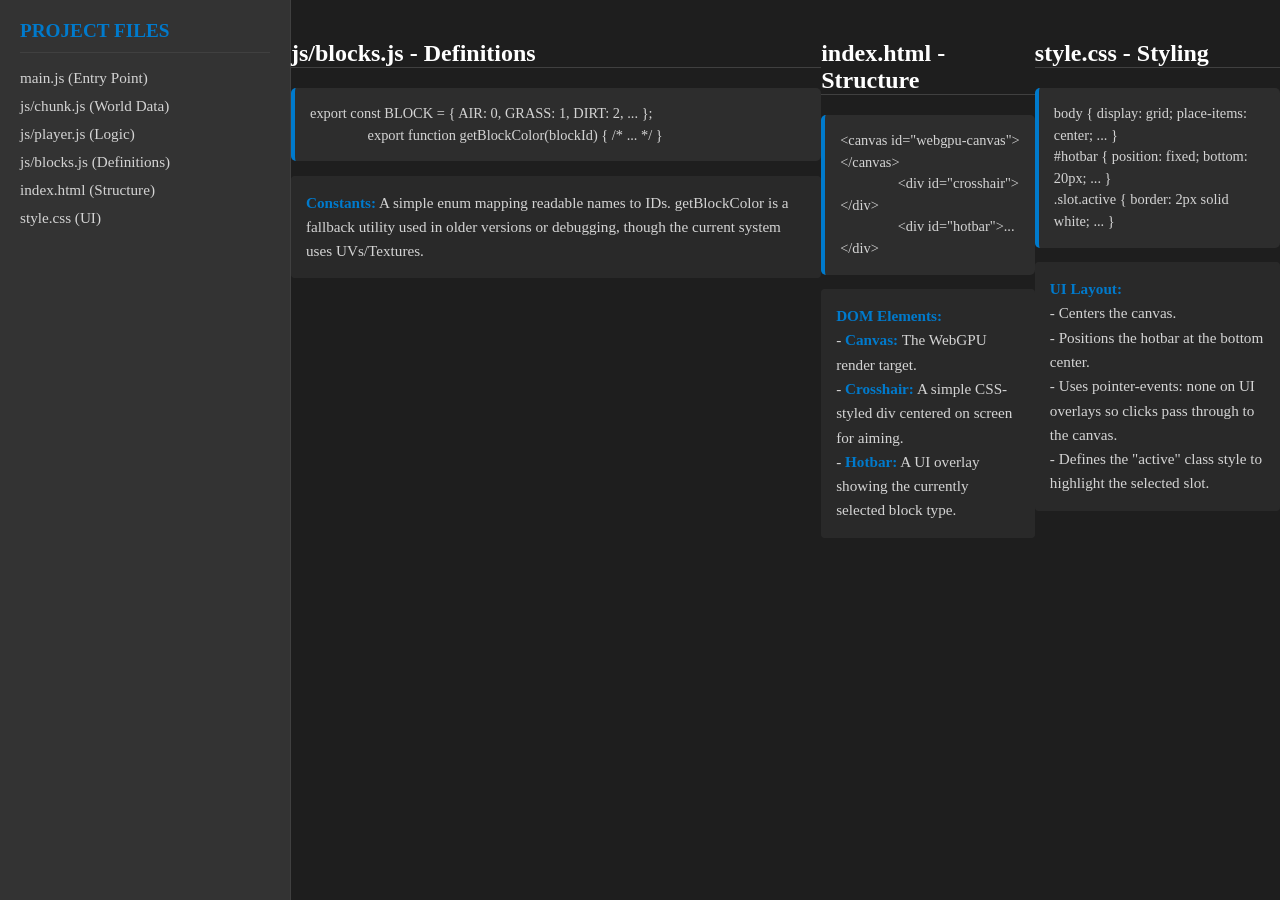
==== documentation.html @ 2c929240 "Code Documentation" ====
<!DOCTYPE html>
<html lang="en">
<head>
    <meta charset="UTF-8">
    <meta name="viewport" content="width=device-width, initial-scale=1.0">
    <title>WebGPU Minecraft - Code Documentation</title>

    <style>
        :root {
            --bg-color: #1e1e1e;
            --text-color: #d4d4d4;
            --header-bg: #252526;
            --sidebar-bg: #333333;
            --accent-color: #007acc;
            --code-bg: #2d2d2d;
            --border-color: #404040;
        }

        body {
            margin: 0;
            padding: 0;
            font-family: 'Times New Roman', Times, serif;
            background-color: var(--bg-color);
            color: var(--text-color);
            display: flex;
            height: 100vh;
            overflow: hidden;
        }

        /* Sidebar Navigation */
        nav {
            width: 250px;
            background-color: var(--sidebar-bg);
            border-right: 1px solid var(--border-color);
            padding: 20px;
            overflow-y: auto;
            flex-shrink: 0;
        }

        nav h2 {
            color: var(--accent-color);
            margin-top: 0;
            font-size: 1.2rem;
            text-transform: uppercase;
            border-bottom: 1px solid var(--border-color);
            padding-bottom: 10px;
        }

        nav ul {
            list-style: none;
            padding: 0;
        }

        nav li {
            margin: 10px 0;
        }

        nav a {
            color: var(--text-color);
            text-decoration: none;
            font-size: 0.95rem;
            transition: color 0.2s;
        }

        nav a:hover {
            color: var(--accent-color);
        }

        /* Main Content */
        main {
            flex-grow: 1;
            overflow-y: auto;
            padding: 40px;
            max-width: 900px;
            margin: 0 auto;
        }

        h1, h2, h3 {
            color: white;
        }

        h1 {
            border-bottom: 2px solid var(--accent-color);
            padding-bottom: 10px;
        }

        h2 {
            margin-top: 40px;
            border-bottom: 1px solid var(--border-color);
        }

        /* Code Blocks */
        pre {
            background-color: var(--code-bg);
            padding: 15px;
            border-radius: 5px;
            border-left: 4px solid var(--accent-color);
            overflow-x: auto;
            white-space: pre-wrap; /* Allows wrapping if needed, though pre is better for code */
            font-family: 'Times New Roman', Times, serif;
            font-size: 0.9rem;
            line-height: 1.5;
        }

        code {
            font-family: inherit;
        }

        .code-line {
            display: block;
        }

        /* Explanation Sections */
        .explanation {
            background-color: rgba(255, 255, 255, 0.05);
            padding: 15px;
            margin: 10px 0 20px 0;
            border-radius: 4px;
            font-size: 0.95rem;
            line-height: 1.6;
        }

        .explanation strong {
            color: var(--accent-color);
        }

        /* Specific highlighting for shaders */
        .shader-comment {
            color: #6a9955;
        }

    </style>
</head>
<body>
    <!-- Navigation Sidebar -->
    <nav>
        <h2>Project Files</h2>
        <ul>
            <li><a href="#main-js">main.js (Entry Point)</a></li>
            <li><a href="#chunk-js">js/chunk.js (World Data)</a></li>
            <li><a href="#player-js">js/player.js (Logic)</a></li>
            <li><a href="#blocks-js">js/blocks.js (Definitions)</a></li>
            <li><a href="#html-index">index.html (Structure)</a></li>
            <li><a href="#css-style">style.css (UI)</a></li>
        </ul>
    </nav>


    <!-- BLOCKS.JS -->
        <section id="blocks-js">
            <h2>js/blocks.js - Definitions</h2>
            <pre><code>export const BLOCK = { AIR: 0, GRASS: 1, DIRT: 2, ... };
                export function getBlockColor(blockId) { /* ... */ }</code></pre>
            <div class="explanation">
                <strong>Constants:</strong> A simple enum mapping readable names to IDs. <code>getBlockColor</code> is a fallback utility used in older versions or debugging, though the current system uses UVs/Textures.
            </div>
        </section>

        <!-- INDEX.HTML -->
        <section id="html-index">
            <h2>index.html - Structure</h2>
            <pre><code>&lt;canvas id="webgpu-canvas"&gt;&lt;/canvas&gt;
                &lt;div id="crosshair"&gt;&lt;/div&gt;
                &lt;div id="hotbar"&gt;...&lt;/div&gt;</code></pre>
            <div class="explanation">
                <strong>DOM Elements:</strong> <br>
                - <strong>Canvas:</strong> The WebGPU render target. <br>
                - <strong>Crosshair:</strong> A simple CSS-styled div centered on screen for aiming. <br>
                - <strong>Hotbar:</strong> A UI overlay showing the currently selected block type.
            </div>
        </section>

        <!-- STYLE.CSS -->
        <section id="css-style">
            <h2>style.css - Styling</h2>
            <pre><code>body { display: grid; place-items: center; ... }
#hotbar { position: fixed; bottom: 20px; ... }
.slot.active { border: 2px solid white; ... }</code></pre>
            <div class="explanation">
                <strong>UI Layout:</strong> <br>
                - Centers the canvas. <br>
                - Positions the hotbar at the bottom center. <br>
                - Uses <code>pointer-events: none</code> on UI overlays so clicks pass through to the canvas. <br>
                - Defines the "active" class style to highlight the selected slot.
            </div>
        </section>
    
</body>
</html>
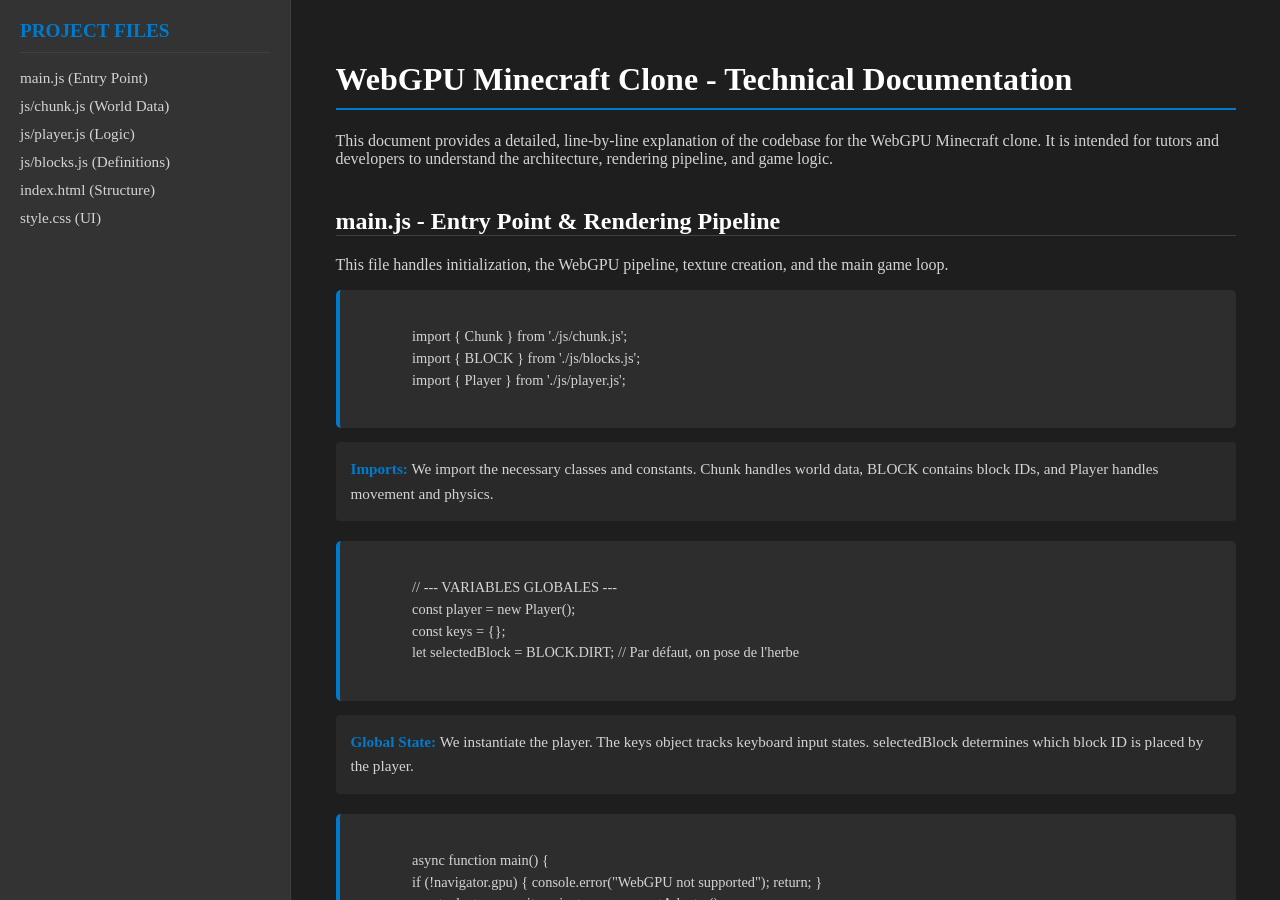
==== commit 87e1e4db: "The code documentation" ====
--- a/documentation.html
+++ b/documentation.html
@@ -145,12 +145,532 @@
         </ul>
     </nav>
 
-
-    <!-- BLOCKS.JS -->
+    <!-- Main Documentation Content -->
+    <main>
+        <h1>WebGPU Minecraft Clone - Technical Documentation</h1>
+        <p>This document provides a detailed, line-by-line explanation of the codebase for the WebGPU Minecraft clone. It is intended for tutors and developers to understand the architecture, rendering pipeline, and game logic.</p>
+
+        <!-- MAIN.JS -->
+        <section id="main-js">
+            <h2>main.js - Entry Point & Rendering Pipeline</h2>
+            <p>This file handles initialization, the WebGPU pipeline, texture creation, and the main game loop.</p>
+
+            <pre><code>
+                import { Chunk } from './js/chunk.js';
+                import { BLOCK } from './js/blocks.js';
+                import { Player } from './js/player.js'; 
+            </code></pre>
+
+            <div class="explanation">
+                <strong>Imports:</strong> We import the necessary classes and constants. <code>Chunk</code> handles world data, <code>BLOCK</code> contains block IDs, and <code>Player</code> handles movement and physics.
+            </div>
+
+            <pre><code>
+                // --- VARIABLES GLOBALES ---
+                const player = new Player();
+                const keys = {};
+                let selectedBlock = BLOCK.DIRT; // Par défaut, on pose de l'herbe
+            </code></pre>
+
+            <div class="explanation">
+                <strong>Global State:</strong> We instantiate the player. The <code>keys</code> object tracks keyboard input states. <code>selectedBlock</code> determines which block ID is placed by the player.
+            </div>
+
+            <pre><code>
+                async function main() {
+                if (!navigator.gpu) { console.error("WebGPU not supported"); return; }
+                const adapter = await navigator.gpu.requestAdapter();
+                if (!adapter) { return; }
+                const device = await adapter.requestDevice();
+            </code></pre>
+
+            <div class="explanation">
+                <strong>WebGPU Initialization:</strong> This is the standard boilerplate to initialize WebGPU. We check for support, request a physical adapter (GPU), and then request the logical <code>device</code> which is our interface to the GPU.
+            </div>
+
+            <pre><code>    
+                const canvas = document.getElementById('webgpu-canvas');
+                canvas.width = window.innerWidth;
+                canvas.height = window.innerHeight;
+                const context = canvas.getContext('webgpu');
+                const format = navigator.gpu.getPreferredCanvasFormat();
+                context.configure({ device, format });
+            </code></pre>
+
+            <div class="explanation">
+                <strong>Canvas Setup:</strong> We link the HTML canvas to WebGPU. We resize it to the window size. <code>getPreferredCanvasFormat</code> ensures we use the optimal texture format (usually 'bgra8unorm') for the browser's OS.
+            </div>
+
+            <h3>Procedural Texture Generation</h3>
+            <pre><code>    
+                const textureSize = 64; 
+                const cellSize = 32;    
+                const textureCanvas = document.createElement('canvas');
+                textureCanvas.width = textureSize;
+                textureCanvas.height = textureSize;
+                const ctx = textureCanvas.getContext('2d');
+            </code></pre>
+
+            <div class="explanation">
+                <strong>Texture Atlas Creation:</strong> Instead of loading an external image, we draw textures procedurally using a 2D Canvas. We define a grid (2x2 blocks here effectively, though code draws into 64x64).
+            </div>
+
+            <pre><code>    
+                ctx.fillStyle = '#3a9d23'; ctx.fillRect(0, 0, cellSize, cellSize); // Grass
+                ctx.fillStyle = '#8b5a2b'; ctx.fillRect(cellSize, 0, cellSize, cellSize); // Dirt
+                // ... (drawing operations)
+            </code></pre>
+
+            <div class="explanation">
+                <strong>Drawing Colors:</strong> We manually fill rectangles to create distinct textures for Grass, Dirt, Stone, and Wood.
+            </div>
+
+            <pre><code>    
+                    const texture = device.createTexture({
+                    size: [textureSize, textureSize],
+                    format: 'rgba8unorm',
+                    usage: GPUTextureUsage.TEXTURE_BINDING | GPUTextureUsage.COPY_DST | GPUTextureUsage.RENDER_ATTACHMENT,
+                });
+                const imageBitmap = await createImageBitmap(textureCanvas);
+                device.queue.copyExternalImageToTexture(
+                    { source: imageBitmap },
+                    { texture: texture },
+                    [textureSize, textureSize]
+                );
+            </code></pre>
+
+            <div class="explanation">
+                <strong>GPU Texture Upload:</strong> We create a GPU texture resource. <code>copyExternalImageToTexture</code> efficiently uploads the 2D canvas pixels into the GPU memory for use in shaders.
+            </div>
+
+            <pre><code>    
+                    const sampler = device.createSampler({
+                    magFilter: 'nearest', 
+                    minFilter: 'nearest',
+                });
+            </code></pre>
+            <div class="explanation">
+                <strong>Sampler Configuration:</strong> Defines how the GPU reads textures. <code>nearest</code> filtering creates a pixelated (crisp) look, essential for the Minecraft aesthetic. <code>linear</code> would make it blurry.
+            </div>
+
+            <h3>World & Geometry</h3>
+            <pre><code>    
+                const world = new Chunk();
+                world.generateFloor(70, 70); 
+                let vertices = world.buildMesh();
+            </code></pre>
+
+            <div class="explanation">
+                <strong>World Generation:</strong> We instantiate the world, call the generation logic, and then convert the voxel data into a <code>Float32Array</code> of vertices (mesh) that the GPU can draw.
+            </div>
+
+            <h3>Buffers & Layout</h3>
+            <pre><code>    
+                let vertexBuffer = device.createBuffer({
+                size: vertices.byteLength,
+                usage: GPUBufferUsage.VERTEX | GPUBufferUsage.COPY_DST,
+                });
+                device.queue.writeBuffer(vertexBuffer, 0, vertices);
+            </code></pre>
+
+            <div class="explanation">
+                <strong>Vertex Buffer:</strong> We allocate memory on the GPU specifically for vertex data and upload our mesh data into it.
+            </div>
+
+            <pre><code>    
+                const vertexBufferLayout = {
+                    arrayStride: 32, 
+                    attributes: [
+                        { shaderLocation: 0, offset: 0, format: "float32x3" }, // Position
+                        { shaderLocation: 1, offset: 12, format: "float32x2" }, // UV
+                        { shaderLocation: 2, offset: 20, format: "float32x3" } // Normale
+                    ]
+                };
+            </code></pre>
+
+            <div class="explanation">
+                <strong>Memory Layout:</strong> This tells the GPU how to read the data. <br>
+                - <strong>Stride 32:</strong> Each vertex takes up 32 bytes (3*4 + 2*4 + 3*4). <br>
+                - <strong>Attributes:</strong> Position starts at byte 0, UV at byte 12, Normal at byte 20.
+            </div>
+
+            <h3>Shader Code (WGSL)</h3>
+            <pre><code>    
+                const shaderCode = `
+                struct Uniforms { mvpMatrix: mat4x4<f32> };
+                @binding(0) @group(0) var<uniform> uniforms: Uniforms;
+
+                @binding(1) @group(0) var textureSampler: sampler;
+                @binding(2) @group(0) var textureData: texture_2d<f32>;
+
+                struct Light { pos: vec3<f32>, intensity: f32, };
+                struct LightsBuffer {
+                    count: u32,
+                    pad1: u32, pad2: u32, pad3: u32, 
+                    lights: array<Light, 16>,
+                };
+                @binding(3) @group(0) var<uniform> lightsData: LightsBuffer;
+            </code></pre>
+
+            <div class="explanation">
+                <strong>Shader Structures & Bindings:</strong> <br>
+                - <strong>Uniforms:</strong> Holds the transformation matrix. <br>
+                - <strong>Sampler/Texture:</strong> Bound for reading block textures. <br>
+                - <strong>Light System:</strong> We define a struct for point lights. <code>LightsBuffer</code> uses a fixed-size array (max 16 lights) and includes <strong>padding</strong> (pad1, pad2, pad3) to adhere to WebGPU's strict memory alignment rules for uniform buffers (16-byte alignment for structs).
+            </div>
+
+            <pre><code>        
+                struct VertexInput {
+                    @location(0) position: vec3<f32>,
+                    @location(1) uv: vec2<f32>,
+                    @location(2) normal: vec3<f32>, 
+                };
+                struct VertexOutput {
+                    @builtin(position) position: vec4<f32>,
+                    @location(0) uv: vec2<f32>,
+                    @location(1) normal: vec3<f32>,
+                    @location(2) worldPos: vec3<f32>, 
+                };
+            </code></pre>
+
+            <div class="explanation">
+                <strong>Vertex Stage Data:</strong> Input matches the <code>vertexBufferLayout</code>. Output passes data to the fragment shader. <code>@builtin(position)</code> is the final clip-space position. <code>worldPos</code> is passed to calculate lighting distances.
+            </div>
+
+            <pre><code>        
+                @vertex
+                fn vertexMain(input: VertexInput) -> VertexOutput {
+                    var output: VertexOutput;
+                    output.position = uniforms.mvpMatrix * vec4<f32>(input.position, 1.0);
+                    output.uv = input.uv;
+                    output.normal = input.normal;
+                    output.worldPos = input.position; 
+                    return output;
+                }
+            </code></pre>
+
+            <div class="explanation">
+                <strong>Vertex Shader Logic:</strong> The core transformation. It multiplies the local vertex position by the Model-View-Projection matrix to place it correctly on the screen. It passes other attributes through unchanged.
+            </div>
+
+            <pre><code>        
+                @fragment
+                fn fragmentMain(@location(0) uv: vec2<f32>, @location(1) normal: vec3<f32>, @location(2) worldPos: vec3<f32>,) -> @location(0) vec4<f32> {
+
+                let texColor = textureSample(textureData, textureSampler, uv);
+
+                var totalLight = vec3<f32>(0.15, 0.15, 0.15); 
+
+                let sunDir = normalize(vec3<f32>(0.6, 1.0, 0.4));
+                let sunDiffuse = max(dot(normal, sunDir), 0.0);
+                totalLight += vec3<f32>(0.4, 0.4, 0.35) * sunDiffuse;
+            </code></pre>
+
+            <div class="explanation">
+                <strong>Fragment Shader - Base Lighting:</strong> <br>
+                1. <strong>Sampling:</strong> Read the pixel color from the texture atlas. <br>
+                2. <strong>Ambient:</strong> A base light level (0.15) so shadows aren't pitch black. <br>
+                3. <strong>Sun:</strong> A simple directional light. <code>dot(normal, sunDir)</code> calculates how much the face points towards the sun.
+            </div>
+
+            <pre><code>        
+                for (var i: u32 = 0u; i < lightsData.count; i++) {
+                    let light = lightsData.lights[i];
+                    let toLight = light.pos - worldPos;
+                    let dist = length(toLight);
+                    let dir = normalize(toLight);
+
+                    let attenuation = light.intensity / (1.0 + dist * dist);
+                    let diffuse = max(dot(normal, dir), 0.0);
+                    totalLight += vec3<f32>(1.0, 0.55, 0.1) * diffuse * attenuation;
+                }
+            </code></pre>
+
+            <div class="explanation">
+                <strong>Point Lights Loop:</strong> Iterates through dynamic lights (lamps). <br>
+                - <strong>Attenuation:</strong> Light fades with distance squared (<code>1.0 + dist*dist</code>). <br>
+                - <strong>Diffuse:</strong> Standard Lambertian reflection. <br>
+                - <strong>Color:</strong> We hardcode an orange tint for lamps.
+            </div>
+
+            <pre><code>        
+                let finalLight = clamp(totalLight, vec3<f32>(0.0), vec3<f32>(1.0));
+                return vec4<f32>(texColor.rgb * finalLight, texColor.a);
+                }`;
+            </code></pre>
+
+            <div class="explanation">
+                <strong>Final Output:</strong> We clamp lighting to prevent over-exposure and multiply the texture color by the calculated light value. This returns the final pixel color.
+            </div>
+
+            <h3>Pipeline & Resources</h3>
+            <pre><code>    
+                const pipeline = device.createRenderPipeline({
+                layout: 'auto',
+                vertex: { module: shaderModule, entryPoint: 'vertexMain', buffers: [vertexBufferLayout] },
+                fragment: { module: shaderModule, entryPoint: 'fragmentMain', targets: [{ format }] },
+                primitive: { topology: 'triangle-list', cullMode: 'none' },
+                depthStencil: { depthWriteEnabled: true, depthCompare: 'less', format: 'depth24plus' },
+                });
+            </code></pre>
+
+            <div class="explanation">
+                <strong>Pipeline Creation:</strong> This connects all the pieces. <br>
+                - <strong>Primitive:</strong> We draw triangles. <code>cullMode: 'none'</code> means we draw both sides of triangles (useful for debugging, though usually 'back' is better). <br>
+                - <strong>DepthStencil:</strong> Essential for 3D so objects further away don't draw over closer objects.
+            </div>
+
+            <pre><code>    
+                const uniformBuffer = device.createBuffer({ size: 64, usage: GPUBufferUsage.UNIFORM | GPUBufferUsage.COPY_DST });
+                const lightsBuffer = device.createBuffer({ size: 272, usage: GPUBufferUsage.UNIFORM | GPUBufferUsage.COPY_DST });
+            </code></pre>
+
+            <div class="explanation">
+                <strong>Uniform Buffers:</strong> <br>
+                - <strong>Uniform (64 bytes):</strong> Fits one 4x4 matrix (64 bytes). <br>
+                - <strong>Lights (272 bytes):</strong> Calculated size for the light array (Header + 16 lights * struct size).
+            </div>
+
+            <h3>Input Handling</h3>
+            <pre><code>    
+                window.addEventListener("keydown", (event) => {
+                keys[event.key.toLowerCase()] = true;
+                // ... (logic for movement and block selection)
+                });
+            </code></pre>
+
+            <div class="explanation">
+                <strong>Keyboard Input:</strong> We update the <code>keys</code> object state. We also handle hotbar switching (keys 1-5) which updates the UI via <code>updateHotbar</code>.
+            </div>
+
+            <pre><code>    
+                canvas.addEventListener("mousedown", (event) => {
+                const target = player.raycast(world);
+                    if (target) {
+                        // ... (logic to break/place blocks)
+                        if (modified) {
+                            const newVertices = world.buildMesh();
+                            // ... (buffer update logic)
+                            updateLights(); 
+                        }
+                    }
+                });
+            </code></pre>
+
+            <div class="explanation">
+                <strong>Mouse Interaction:</strong> <br>
+                1. <strong>Raycast:</strong> Finds the block the player is looking at. <br>
+                2. <strong>Modify:</strong> Updates the world data map. <br>
+                3. <strong>Rebuild:</strong> Regenerates the mesh vertices and uploads them to the GPU. <br>
+                4. <strong>Update Lights:</strong> Re-scans the world for lamp blocks and updates the lighting buffer.
+            </div>
+
+            <h3>Render Loop</h3>
+            <pre><code>    
+                function frame(time) {
+                // ... (Delta time calculation)
+                player.update(dt, keys, world);
+                
+                // ... (Matrix calculations using glMatrix)
+                device.queue.writeBuffer(uniformBuffer, 0, mvpMatrix);
+            </code></pre>
+
+            <div class="explanation">
+                <strong>Frame Setup:</strong> We calculate physics (player.update). We compute the View and Projection matrices on the CPU every frame and upload them to the <code>uniformBuffer</code>.
+            </div>
+
+            <pre><code>        
+                const commandEncoder = device.createCommandEncoder();
+                const renderPass = commandEncoder.beginRenderPass({
+                    colorAttachments: [{
+                        view: textureView,
+                        clearValue: { r: 0.5, g: 0.7, b: 1.0, a: 1.0 }, // Sky color
+                        loadOp: 'clear',
+                        storeOp: 'store',
+                    }],
+                    depthStencilAttachment: { /* ... */ }
+                });
+            </code></pre>
+
+            <div class="explanation">
+                <strong>Render Pass:</strong> This begins the drawing process. We clear the screen with a sky blue color. We also clear the depth buffer.
+            </div>
+
+            <pre><code>  renderPass.setPipeline(pipeline); 
+                renderPass.setBindGroup(0, bindGroup);
+                renderPass.setVertexBuffer(0, vertexBuffer);
+                renderPass.draw(vertices.length / 8); 
+                renderPass.end();
+            </code></pre>
+
+            <div class="explanation">
+                <strong>Draw Call:</strong> We bind the pipeline, the resources (textures/buffers), and the geometry. <code>draw</code> is called with the vertex count. <code>vertices.length / 8</code> calculates the number of vertices because each vertex has 8 floats (position, uv, normal).
+            </div>
+
+            <pre><code>        device.queue.submit([commandEncoder.finish()]); requestAnimationFrame(frame); }requestAnimationFrame(frame);</code></pre>
+            <div class="explanation">
+                <strong>Submit & Loop:</strong> We send the commands to the GPU and schedule the next frame.
+            </div>
+
+            <h3>Helper Functions</h3>
+            <pre><code>    function updateLights() { 
+                const lights = world.getLightSources(); 
+                const data = new ArrayBuffer(272);
+                const view = new DataView(data);
+                // ... (Data packing logic)
+                device.queue.writeBuffer(lightsBuffer, 0, data);}
+            </code></pre>
+            <div class="explanation">
+                <strong>Light Updater:</strong> This function manually packs binary data into an ArrayBuffer to match the WGSL struct layout expected by the shader. It uses <code>DataView</code> to set float32 and uint32 values at specific byte offsets.
+            </div>
+        </section>
+
+        <!-- CHUNK.JS -->
+        <section id="chunk-js">
+            <h2>js/chunk.js - World Data & Meshing</h2>
+            
+            <pre><code>const baseCubeVertices = new Float32Array([
+                // Face avant (Z+1) — normale (0, 0, 1)
+                0,0,1, 0,1, 0,0,1,  1,0,1, 1,1, 0,0,1, ...
+                ]);
+            </code></pre>
+
+            <div class="explanation">
+                <strong>Geometry Template:</strong> This constant defines the mesh for a single unit cube (0 to 1). It contains hardcoded positions, UVs, and normals for all 6 faces (36 vertices total). We add this to the block's world position later.
+            </div>
+
+            <pre><code>function getBlockUV(blockId) {
+                // ... logic mapping BlockID to UV offsets
+                }
+            </code></pre>
+
+            <div class="explanation">
+                <strong>UV Mapping:</strong> Determines which part of the texture atlas to use. 0.5 represents half the texture size (since the atlas is 2x2).
+            </div>
+
+            <pre><code>
+                export class Chunk {
+                constructor() { this.blocks = new Map(); }
+                setBlock(x, y, z, blockId) { /* ... */ }
+                getBlock(x, y, z) { return this.blocks.get(`${x},${y},${z}`) || BLOCK.AIR; }
+            </code></pre>
+
+            <div class="explanation">
+                <strong>Voxel Storage:</strong> Uses a JavaScript <code>Map</code> to store blocks. This is memory efficient for sparse worlds (mostly air) compared to a 3D array. Keys are strings "x,y,z".
+            </div>
+
+            <pre><code>    
+                generateHouse(startX, startY, startZ) {
+                // Loops to create walls, floor, roof
+                }
+            </code></pre>
+
+            <div class="explanation">
+                <strong>Procedural Generation:</strong> Demonstrates creating a structure by looping through coordinates and setting blocks based on conditions (walls, floor, holes for doors).
+            </div>
+
+            <pre><code>    
+                buildMesh() {
+                // ...
+                for (const [key, blockId] of this.blocks) {
+                    // 1. Parse coordinates
+                    // 2. Get UVs
+                    // 3. Copy baseCubeVertices, adding offsets
+                }
+                return mesh;
+                }
+            </code></pre>
+
+            <div class="explanation">
+                <strong>Mesh Builder:</strong> The core rendering logic. It iterates through every non-air block. It clones the <code>baseCubeVertices</code>, adds the block's world coordinates (x,y,z) to the vertex positions, and writes the result into a giant Float32Array. <br>
+                <em>Note:</em> This is "naive" meshing; it renders hidden faces between adjacent solid blocks, which is less performant than greedy meshing but simpler to implement.
+            </div>
+            
+            <pre><code>    
+                getLightSources() {
+                // Iterates map, finds BLOCK.LAMP, returns positions
+                }
+            </code></pre>
+
+            <div class="explanation">
+                <strong>Light Extraction:</strong> Scans the world data to feed the shader's lighting system.
+            </div>
+        </section>
+
+        <!-- PLAYER.JS -->
+        <section id="player-js">
+            <h2>js/player.js - Physics & Input</h2>
+
+            <pre><code>
+                export class Player {
+                constructor() {
+                    this.x = 0; this.y = 5; this.z = 5;
+                    this.speed = 5;
+                    this.velocityY = 0; 
+                    this.GRAVITY = 25;
+                    // ...
+                }
+            </code></pre>
+
+            <div class="explanation">
+                <strong>State Definition:</strong> Defines position, velocity vectors, and physics constants (Gravity, Jump force, Player height).
+            </div>
+
+            <pre><code>    
+                update(dt, keys, world) {
+                    // Trigonometry for movement direction relative to camera yaw
+                    const forwardX = -sinYaw ;
+                    const forwardZ = -cosYaw;
+                    // ... (Input checking and vector math)
+                }
+            </code></pre>
+
+            <div class="explanation">
+                <strong>Movement Vector:</strong> Calculates the movement vector based on input keys (ZQSD) and the player's rotation (yaw). It projects the horizontal movement onto the XZ plane.
+            </div>
+
+            <pre><code>    
+                moveWithCollision(dx, dy, dz, world) {  
+                    // Check X axis independently
+                    if (!this.isColliding(newX, ...)) this.x = newX;
+                    // Check Z axis independently
+                    // Check Y axis independently
+                }
+            </code></pre>
+
+            <div class="explanation">
+                <strong>Collision Resolution:</strong> Implements "sliding" collision. By moving along one axis at a time, the player will slide along a wall instead of getting stuck. If a collision occurs, the velocity for that axis is canceled but the others remain.
+            </div>
+
+            <pre><code>    
+                isColliding(x, y, z, world) {
+                // Checks blocks at feet and head level
+                }
+            </code></pre>
+
+            <div class="explanation">
+                <strong>AABB Collision:</strong> Treats the player as an Axis-Aligned Bounding Box (AABB). It checks if the integer grid coordinates occupied by the player's feet or head contain a solid block.
+            </div>
+
+            <pre><code>    
+                raycast(world) {
+                    // Marches a point forward step by step
+                    // Returns block coords and normal
+                }
+            </code></pre>
+
+            <div class="explanation">
+                <strong>Raycast:</strong> Used for mining/building. It steps along the player's look vector. By tracking the previous "empty" coordinate, we can calculate the "normal" (face) of the block hit, allowing us to place blocks <em>against</em> the correct face.
+            </div>
+        </section>
+
+        <!-- BLOCKS.JS -->
         <section id="blocks-js">
             <h2>js/blocks.js - Definitions</h2>
             <pre><code>export const BLOCK = { AIR: 0, GRASS: 1, DIRT: 2, ... };
-                export function getBlockColor(blockId) { /* ... */ }</code></pre>
+                export function getBlockColor(blockId) { /* ... */ }
+            </code></pre>
+
             <div class="explanation">
                 <strong>Constants:</strong> A simple enum mapping readable names to IDs. <code>getBlockColor</code> is a fallback utility used in older versions or debugging, though the current system uses UVs/Textures.
             </div>
@@ -159,9 +679,12 @@
         <!-- INDEX.HTML -->
         <section id="html-index">
             <h2>index.html - Structure</h2>
-            <pre><code>&lt;canvas id="webgpu-canvas"&gt;&lt;/canvas&gt;
+            <pre><code>
+                &lt;canvas id="webgpu-canvas"&gt;&lt;/canvas&gt;
                 &lt;div id="crosshair"&gt;&lt;/div&gt;
-                &lt;div id="hotbar"&gt;...&lt;/div&gt;</code></pre>
+                &lt;div id="hotbar"&gt;...&lt;/div&gt;
+            </code></pre>
+
             <div class="explanation">
                 <strong>DOM Elements:</strong> <br>
                 - <strong>Canvas:</strong> The WebGPU render target. <br>
@@ -173,9 +696,12 @@
         <!-- STYLE.CSS -->
         <section id="css-style">
             <h2>style.css - Styling</h2>
-            <pre><code>body { display: grid; place-items: center; ... }
-#hotbar { position: fixed; bottom: 20px; ... }
-.slot.active { border: 2px solid white; ... }</code></pre>
+            <pre><code>
+                body { display: grid; place-items: center; ... }
+                #hotbar { position: fixed; bottom: 20px; ... }
+                .slot.active { border: 2px solid white; ... }
+            </code></pre>
+
             <div class="explanation">
                 <strong>UI Layout:</strong> <br>
                 - Centers the canvas. <br>
@@ -184,6 +710,7 @@
                 - Defines the "active" class style to highlight the selected slot.
             </div>
         </section>
+    </main>
     
 </body>
 </html>
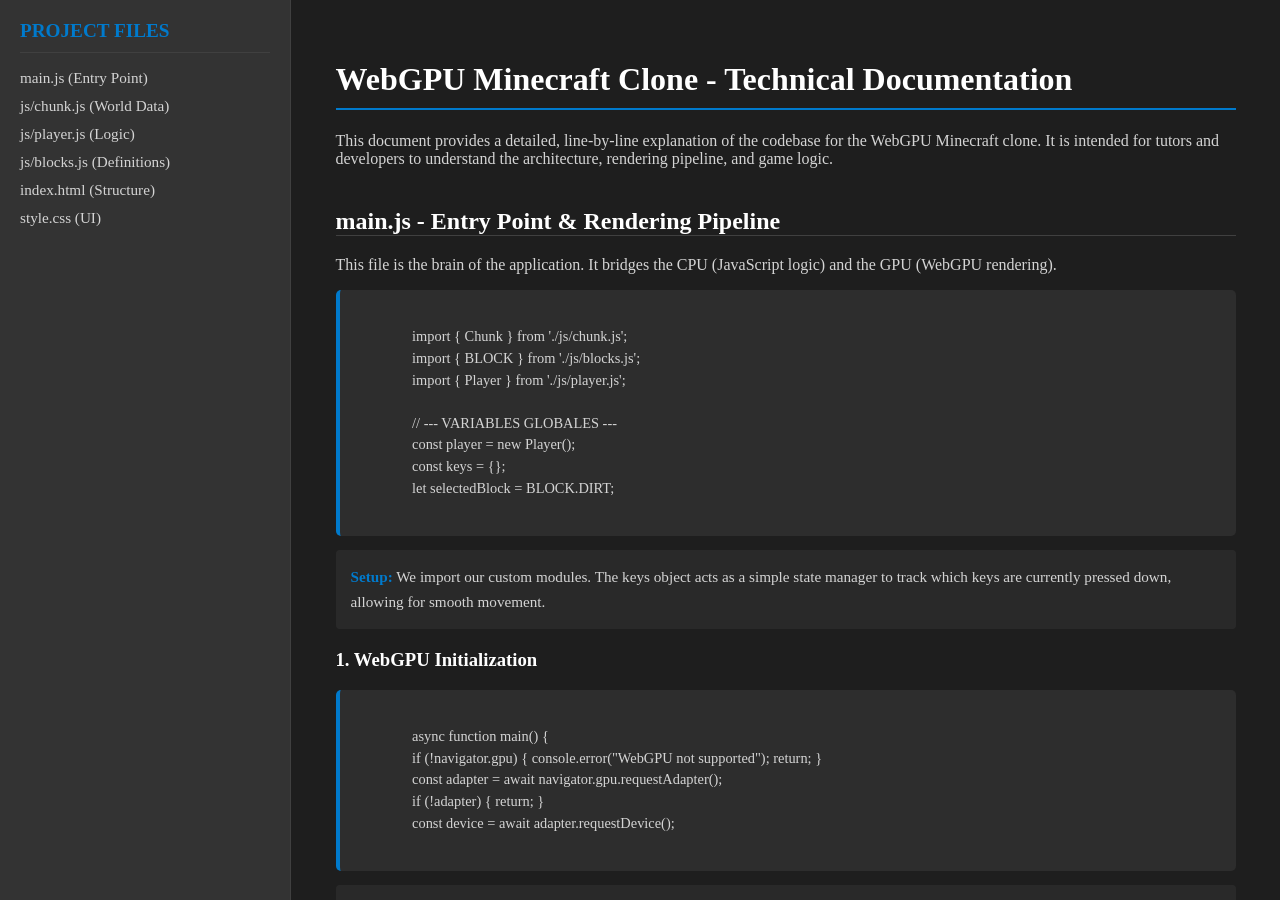
==== commit cc39d426: "Some modification" ====
--- a/documentation.html
+++ b/documentation.html
@@ -153,29 +153,24 @@
         <!-- MAIN.JS -->
         <section id="main-js">
             <h2>main.js - Entry Point & Rendering Pipeline</h2>
-            <p>This file handles initialization, the WebGPU pipeline, texture creation, and the main game loop.</p>
+            <p>This file is the brain of the application. It bridges the CPU (JavaScript logic) and the GPU (WebGPU rendering).</p>
 
             <pre><code>
                 import { Chunk } from './js/chunk.js';
                 import { BLOCK } from './js/blocks.js';
                 import { Player } from './js/player.js'; 
-            </code></pre>
-
-            <div class="explanation">
-                <strong>Imports:</strong> We import the necessary classes and constants. <code>Chunk</code> handles world data, <code>BLOCK</code> contains block IDs, and <code>Player</code> handles movement and physics.
-            </div>
-
-            <pre><code>
+
                 // --- VARIABLES GLOBALES ---
                 const player = new Player();
                 const keys = {};
-                let selectedBlock = BLOCK.DIRT; // Par défaut, on pose de l'herbe
-            </code></pre>
-
-            <div class="explanation">
-                <strong>Global State:</strong> We instantiate the player. The <code>keys</code> object tracks keyboard input states. <code>selectedBlock</code> determines which block ID is placed by the player.
-            </div>
-
+                let selectedBlock = BLOCK.DIRT;
+            </code></pre>
+
+            <div class="explanation">
+                <strong>Setup:</strong> We import our custom modules. The <code>keys</code> object acts as a simple state manager to track which keys are currently pressed down, allowing for smooth movement.
+            </div>
+
+            <h3>1. WebGPU Initialization</h3>
             <pre><code>
                 async function main() {
                 if (!navigator.gpu) { console.error("WebGPU not supported"); return; }
@@ -183,417 +178,310 @@
                 if (!adapter) { return; }
                 const device = await adapter.requestDevice();
             </code></pre>
-
-            <div class="explanation">
-                <strong>WebGPU Initialization:</strong> This is the standard boilerplate to initialize WebGPU. We check for support, request a physical adapter (GPU), and then request the logical <code>device</code> which is our interface to the GPU.
+            <div class="explanation">
+                <strong>The Handshake:</strong> WebGPU is asynchronous. We must check if the browser supports it (<code>navigator.gpu</code>). The <code>adapter</code> represents the physical graphics card, while the <code>device</code> is the logical connection we use to create buffers and commands.
             </div>
 
             <pre><code>    
                 const canvas = document.getElementById('webgpu-canvas');
-                canvas.width = window.innerWidth;
-                canvas.height = window.innerHeight;
                 const context = canvas.getContext('webgpu');
                 const format = navigator.gpu.getPreferredCanvasFormat();
                 context.configure({ device, format });
             </code></pre>
-
-            <div class="explanation">
-                <strong>Canvas Setup:</strong> We link the HTML canvas to WebGPU. We resize it to the window size. <code>getPreferredCanvasFormat</code> ensures we use the optimal texture format (usually 'bgra8unorm') for the browser's OS.
-            </div>
-
-            <h3>Procedural Texture Generation</h3>
+            <div class="explanation">
+                <strong>Canvas Configuration:</strong> We link the HTML canvas to WebGPU. <code>getPreferredCanvasFormat</code> is crucial for performance—it ensures we use the native pixel format of the OS (usually 'bgra8unorm' on Windows).
+            </div>
+
+            <h3>2. Procedural Texture Atlas</h3>
             <pre><code>    
                 const textureSize = 64; 
                 const cellSize = 32;    
                 const textureCanvas = document.createElement('canvas');
-                textureCanvas.width = textureSize;
-                textureCanvas.height = textureSize;
                 const ctx = textureCanvas.getContext('2d');
-            </code></pre>
-
-            <div class="explanation">
-                <strong>Texture Atlas Creation:</strong> Instead of loading an external image, we draw textures procedurally using a 2D Canvas. We define a grid (2x2 blocks here effectively, though code draws into 64x64).
-            </div>
-
-            <pre><code>    
+                
+                // Drawing commands...
                 ctx.fillStyle = '#3a9d23'; ctx.fillRect(0, 0, cellSize, cellSize); // Grass
-                ctx.fillStyle = '#8b5a2b'; ctx.fillRect(cellSize, 0, cellSize, cellSize); // Dirt
-                // ... (drawing operations)
-            </code></pre>
-
-            <div class="explanation">
-                <strong>Drawing Colors:</strong> We manually fill rectangles to create distinct textures for Grass, Dirt, Stone, and Wood.
-            </div>
-
-            <pre><code>    
-                    const texture = device.createTexture({
-                    size: [textureSize, textureSize],
-                    format: 'rgba8unorm',
-                    usage: GPUTextureUsage.TEXTURE_BINDING | GPUTextureUsage.COPY_DST | GPUTextureUsage.RENDER_ATTACHMENT,
+            </code></pre>
+            <div class="explanation">
+                <strong>Runtime Generation:</strong> Instead of downloading an image file, we draw our textures pixel-by-pixel onto a temporary 2D Canvas. This creates a "Texture Atlas"—a single image containing all block textures.
+            </div>
+
+            <div class="deep-dive">
+                <h4>TUTORIAL: The Vertex Buffer Layout (Memory Stride)</h4>
+                <p>A critical concept in graphics programming is <strong>Data Alignment</strong>. The GPU receives the vertex buffer as one long list of numbers. It doesn't "know" where position ends and UV begins.</p>
+                <pre><code>
+                    const vertexBufferLayout = {
+                        arrayStride: 32, 
+                        attributes: [
+                            { shaderLocation: 0, offset: 0, format: "float32x3" }, // Position
+                            { shaderLocation: 1, offset: 12, format: "float32x2" }, // UV
+                            { shaderLocation: 2, offset: 20, format: "float32x3" } // Normale
+                        ]
+                    };
+                </code></pre>
+                <ul>
+                    <li><strong>arrayStride: 32</strong>: This tells the GPU: "Every vertex takes up 32 bytes". How is this calculated?
+                        <br>Position (3 floats × 4 bytes) + UV (2 floats × 4 bytes) + Normal (3 floats × 4 bytes) = 32 bytes.</li>
+                    <li><strong>Offset:</strong> The GPU jumps 32 bytes per vertex. The "Offset" tells it exactly where to start reading inside that 32-byte block.
+                        <br>Position starts at 0.
+                        <br>UV starts after Position (12 bytes).
+                        <br>Normal starts after UV (12 + 8 = 20 bytes).</li>
+                </ul>
+            </div>
+
+            <h3>3. Shader Code (WGSL)</h3>
+            
+            <div class="deep-dive">
+                <h4>TUTORIAL: Vertex Shader Transformation</h4>
+                <p>The Vertex Shader runs for every single corner of every block. Its job is to calculate screen coordinates.</p>
+                <pre><code>
+                    @vertex fn vertexMain(input: VertexInput) -> VertexOutput {
+                        var output: VertexOutput;
+                        output.position = uniforms.mvpMatrix * vec4<f32>(input.position, 1.0);
+                        output.worldPos = input.position; 
+                        return output;
+                    }
+                </code></pre>
+                
+                <p><strong>The Math:</strong></p>
+                <p><code>input.position</code> is the block's local coordinate (e.g., 0,0,0).</p>
+                <p><code>uniforms.mvpMatrix</code> is the camera matrix (View + Projection).</p>
+                <p>Multiplying them projects the 3D world point onto your 2D screen. We also pass <code>worldPos</code> to the next stage so the lighting logic knows where the pixel is in the world.</p>
+            </div>
+
+            <div class="deep-dive">
+                <h4>TUTORIAL: Fragment Shader Lighting</h4>
+                <p>The Fragment Shader runs for every pixel. It determines the final color.</p>
+                <pre><code>
+                    // Sun Logic
+                    let sunDiffuse = max(dot(normal, sunDir), 0.0);
+                    totalLight += vec3<f32>(0.4, 0.4, 0.35) * sunDiffuse;
+
+                    // Point Light Loop
+                    let dist = length(toLight);
+                    let attenuation = light.intensity / (1.0 + dist * dist);
+                </code></pre>
+
+                <p><strong>1. Diffuse Lighting (Sun):</strong> We use the <strong>Dot Product</strong>. <code>dot(normal, sunDir)</code> compares the face's orientation with the sun's direction.
+                <br>If they align perfectly (facing the sun), the result is 1.0 (bright).
+                <br>If they are perpendicular, the result is 0.0 (dark).
+                <br>The <code>max(..., 0.0)</code> prevents negative light (light coming from behind the face).</p>
+                
+                <p><strong>2. Attenuation (Lamps):</strong> Real light fades over distance. We use <code>1.0 + dist * dist</code>.
+                <br>This is the "Inverse Square Law". If you are 2 units away, light is 1/4th as strong. The <code>1.0</code> in the denominator prevents division by zero when standing exactly on the lamp.</p>
+            </div>
+
+            <h3>4. Pipeline Configuration</h3>
+            <pre><code>
+                const pipeline = device.createRenderPipeline({
+                    layout: 'auto',
+                    primitive: { topology: 'triangle-list', cullMode: 'none' },
+                    depthStencil: { depthWriteEnabled: true, depthCompare: 'less', format: 'depth24plus' },
                 });
-                const imageBitmap = await createImageBitmap(textureCanvas);
-                device.queue.copyExternalImageToTexture(
-                    { source: imageBitmap },
-                    { texture: texture },
-                    [textureSize, textureSize]
-                );
-            </code></pre>
-
-            <div class="explanation">
-                <strong>GPU Texture Upload:</strong> We create a GPU texture resource. <code>copyExternalImageToTexture</code> efficiently uploads the 2D canvas pixels into the GPU memory for use in shaders.
-            </div>
-
-            <pre><code>    
-                    const sampler = device.createSampler({
-                    magFilter: 'nearest', 
-                    minFilter: 'nearest',
-                });
-            </code></pre>
-            <div class="explanation">
-                <strong>Sampler Configuration:</strong> Defines how the GPU reads textures. <code>nearest</code> filtering creates a pixelated (crisp) look, essential for the Minecraft aesthetic. <code>linear</code> would make it blurry.
-            </div>
-
-            <h3>World & Geometry</h3>
-            <pre><code>    
-                const world = new Chunk();
-                world.generateFloor(70, 70); 
-                let vertices = world.buildMesh();
-            </code></pre>
-
-            <div class="explanation">
-                <strong>World Generation:</strong> We instantiate the world, call the generation logic, and then convert the voxel data into a <code>Float32Array</code> of vertices (mesh) that the GPU can draw.
-            </div>
-
-            <h3>Buffers & Layout</h3>
-            <pre><code>    
-                let vertexBuffer = device.createBuffer({
-                size: vertices.byteLength,
-                usage: GPUBufferUsage.VERTEX | GPUBufferUsage.COPY_DST,
-                });
-                device.queue.writeBuffer(vertexBuffer, 0, vertices);
-            </code></pre>
-
-            <div class="explanation">
-                <strong>Vertex Buffer:</strong> We allocate memory on the GPU specifically for vertex data and upload our mesh data into it.
-            </div>
-
-            <pre><code>    
-                const vertexBufferLayout = {
-                    arrayStride: 32, 
-                    attributes: [
-                        { shaderLocation: 0, offset: 0, format: "float32x3" }, // Position
-                        { shaderLocation: 1, offset: 12, format: "float32x2" }, // UV
-                        { shaderLocation: 2, offset: 20, format: "float32x3" } // Normale
-                    ]
-                };
-            </code></pre>
-
-            <div class="explanation">
-                <strong>Memory Layout:</strong> This tells the GPU how to read the data. <br>
-                - <strong>Stride 32:</strong> Each vertex takes up 32 bytes (3*4 + 2*4 + 3*4). <br>
-                - <strong>Attributes:</strong> Position starts at byte 0, UV at byte 12, Normal at byte 20.
-            </div>
-
-            <h3>Shader Code (WGSL)</h3>
-            <pre><code>    
-                const shaderCode = `
-                struct Uniforms { mvpMatrix: mat4x4<f32> };
-                @binding(0) @group(0) var<uniform> uniforms: Uniforms;
-
-                @binding(1) @group(0) var textureSampler: sampler;
-                @binding(2) @group(0) var textureData: texture_2d<f32>;
-
-                struct Light { pos: vec3<f32>, intensity: f32, };
-                struct LightsBuffer {
-                    count: u32,
-                    pad1: u32, pad2: u32, pad3: u32, 
-                    lights: array<Light, 16>,
-                };
-                @binding(3) @group(0) var<uniform> lightsData: LightsBuffer;
-            </code></pre>
-
-            <div class="explanation">
-                <strong>Shader Structures & Bindings:</strong> <br>
-                - <strong>Uniforms:</strong> Holds the transformation matrix. <br>
-                - <strong>Sampler/Texture:</strong> Bound for reading block textures. <br>
-                - <strong>Light System:</strong> We define a struct for point lights. <code>LightsBuffer</code> uses a fixed-size array (max 16 lights) and includes <strong>padding</strong> (pad1, pad2, pad3) to adhere to WebGPU's strict memory alignment rules for uniform buffers (16-byte alignment for structs).
-            </div>
-
-            <pre><code>        
-                struct VertexInput {
-                    @location(0) position: vec3<f32>,
-                    @location(1) uv: vec2<f32>,
-                    @location(2) normal: vec3<f32>, 
-                };
-                struct VertexOutput {
-                    @builtin(position) position: vec4<f32>,
-                    @location(0) uv: vec2<f32>,
-                    @location(1) normal: vec3<f32>,
-                    @location(2) worldPos: vec3<f32>, 
-                };
-            </code></pre>
-
-            <div class="explanation">
-                <strong>Vertex Stage Data:</strong> Input matches the <code>vertexBufferLayout</code>. Output passes data to the fragment shader. <code>@builtin(position)</code> is the final clip-space position. <code>worldPos</code> is passed to calculate lighting distances.
-            </div>
-
-            <pre><code>        
-                @vertex
-                fn vertexMain(input: VertexInput) -> VertexOutput {
-                    var output: VertexOutput;
-                    output.position = uniforms.mvpMatrix * vec4<f32>(input.position, 1.0);
-                    output.uv = input.uv;
-                    output.normal = input.normal;
-                    output.worldPos = input.position; 
-                    return output;
-                }
-            </code></pre>
-
-            <div class="explanation">
-                <strong>Vertex Shader Logic:</strong> The core transformation. It multiplies the local vertex position by the Model-View-Projection matrix to place it correctly on the screen. It passes other attributes through unchanged.
-            </div>
-
-            <pre><code>        
-                @fragment
-                fn fragmentMain(@location(0) uv: vec2<f32>, @location(1) normal: vec3<f32>, @location(2) worldPos: vec3<f32>,) -> @location(0) vec4<f32> {
-
-                let texColor = textureSample(textureData, textureSampler, uv);
-
-                var totalLight = vec3<f32>(0.15, 0.15, 0.15); 
-
-                let sunDir = normalize(vec3<f32>(0.6, 1.0, 0.4));
-                let sunDiffuse = max(dot(normal, sunDir), 0.0);
-                totalLight += vec3<f32>(0.4, 0.4, 0.35) * sunDiffuse;
-            </code></pre>
-
-            <div class="explanation">
-                <strong>Fragment Shader - Base Lighting:</strong> <br>
-                1. <strong>Sampling:</strong> Read the pixel color from the texture atlas. <br>
-                2. <strong>Ambient:</strong> A base light level (0.15) so shadows aren't pitch black. <br>
-                3. <strong>Sun:</strong> A simple directional light. <code>dot(normal, sunDir)</code> calculates how much the face points towards the sun.
-            </div>
-
-            <pre><code>        
-                for (var i: u32 = 0u; i < lightsData.count; i++) {
-                    let light = lightsData.lights[i];
-                    let toLight = light.pos - worldPos;
-                    let dist = length(toLight);
-                    let dir = normalize(toLight);
-
-                    let attenuation = light.intensity / (1.0 + dist * dist);
-                    let diffuse = max(dot(normal, dir), 0.0);
-                    totalLight += vec3<f32>(1.0, 0.55, 0.1) * diffuse * attenuation;
-                }
-            </code></pre>
-
-            <div class="explanation">
-                <strong>Point Lights Loop:</strong> Iterates through dynamic lights (lamps). <br>
-                - <strong>Attenuation:</strong> Light fades with distance squared (<code>1.0 + dist*dist</code>). <br>
-                - <strong>Diffuse:</strong> Standard Lambertian reflection. <br>
-                - <strong>Color:</strong> We hardcode an orange tint for lamps.
-            </div>
-
-            <pre><code>        
-                let finalLight = clamp(totalLight, vec3<f32>(0.0), vec3<f32>(1.0));
-                return vec4<f32>(texColor.rgb * finalLight, texColor.a);
-                }`;
-            </code></pre>
-
-            <div class="explanation">
-                <strong>Final Output:</strong> We clamp lighting to prevent over-exposure and multiply the texture color by the calculated light value. This returns the final pixel color.
-            </div>
-
-            <h3>Pipeline & Resources</h3>
-            <pre><code>    
-                const pipeline = device.createRenderPipeline({
-                layout: 'auto',
-                vertex: { module: shaderModule, entryPoint: 'vertexMain', buffers: [vertexBufferLayout] },
-                fragment: { module: shaderModule, entryPoint: 'fragmentMain', targets: [{ format }] },
-                primitive: { topology: 'triangle-list', cullMode: 'none' },
-                depthStencil: { depthWriteEnabled: true, depthCompare: 'less', format: 'depth24plus' },
-                });
-            </code></pre>
-
-            <div class="explanation">
-                <strong>Pipeline Creation:</strong> This connects all the pieces. <br>
-                - <strong>Primitive:</strong> We draw triangles. <code>cullMode: 'none'</code> means we draw both sides of triangles (useful for debugging, though usually 'back' is better). <br>
-                - <strong>DepthStencil:</strong> Essential for 3D so objects further away don't draw over closer objects.
-            </div>
-
-            <pre><code>    
-                const uniformBuffer = device.createBuffer({ size: 64, usage: GPUBufferUsage.UNIFORM | GPUBufferUsage.COPY_DST });
-                const lightsBuffer = device.createBuffer({ size: 272, usage: GPUBufferUsage.UNIFORM | GPUBufferUsage.COPY_DST });
-            </code></pre>
-
-            <div class="explanation">
-                <strong>Uniform Buffers:</strong> <br>
-                - <strong>Uniform (64 bytes):</strong> Fits one 4x4 matrix (64 bytes). <br>
-                - <strong>Lights (272 bytes):</strong> Calculated size for the light array (Header + 16 lights * struct size).
-            </div>
-
-            <h3>Input Handling</h3>
-            <pre><code>    
-                window.addEventListener("keydown", (event) => {
-                keys[event.key.toLowerCase()] = true;
-                // ... (logic for movement and block selection)
-                });
-            </code></pre>
-
-            <div class="explanation">
-                <strong>Keyboard Input:</strong> We update the <code>keys</code> object state. We also handle hotbar switching (keys 1-5) which updates the UI via <code>updateHotbar</code>.
-            </div>
-
-            <pre><code>    
+            </code></pre>
+
+            <div class="explanation">
+                <strong>Pipeline State:</strong> This object describes how the GPU should process data.
+                <br>- <strong>topology: 'triangle-list'</strong>: We are drawing independent triangles.
+                <br>- <strong>cullMode: 'none'</strong>: We draw all triangles, even back-facing ones (useful for debugging).
+                <br>- <strong>depthStencil</strong>: Essential for 3D. It creates a "Depth Buffer" (Z-buffer). Before drawing a pixel, the GPU checks: "Is there something closer already drawn here?" If yes, it skips the pixel. This prevents distant objects from appearing in front of near ones.
+            </div>
+
+            <h3>5. Interaction & Dynamic Updates</h3>
+            <pre><code>
                 canvas.addEventListener("mousedown", (event) => {
-                const target = player.raycast(world);
+                    const target = player.raycast(world);
                     if (target) {
-                        // ... (logic to break/place blocks)
+                        // ... modification logic ...
                         if (modified) {
                             const newVertices = world.buildMesh();
-                            // ... (buffer update logic)
-                            updateLights(); 
+                            // ... Buffer resizing logic ...
+                            device.queue.writeBuffer(vertexBuffer, 0, newVertices);
+                            updateLights();
                         }
                     }
                 });
             </code></pre>
 
             <div class="explanation">
-                <strong>Mouse Interaction:</strong> <br>
-                1. <strong>Raycast:</strong> Finds the block the player is looking at. <br>
-                2. <strong>Modify:</strong> Updates the world data map. <br>
-                3. <strong>Rebuild:</strong> Regenerates the mesh vertices and uploads them to the GPU. <br>
-                4. <strong>Update Lights:</strong> Re-scans the world for lamp blocks and updates the lighting buffer.
-            </div>
-
-            <h3>Render Loop</h3>
-            <pre><code>    
+                <strong>Mesh Rebuilding:</strong> When a block is placed or broken:
+                <ol>
+                    <li>The CPU updates the <code>Chunk</code> map.</li>
+                    <li>We recalculate the entire mesh (CPU heavy, but simple for this scale).</li>
+                    <li>We write the new vertex data to the GPU buffer. If the new world is bigger than the old buffer, we destroy and recreate the buffer.</li>
+                    <li><code>updateLights()</code> scans the new blocks for lamps and updates the lighting uniform buffer.</li>
+                </ol>
+            </div>
+
+            <h3>6. The Render Loop</h3>
+            <pre><code>
                 function frame(time) {
-                // ... (Delta time calculation)
-                player.update(dt, keys, world);
-                
-                // ... (Matrix calculations using glMatrix)
-                device.queue.writeBuffer(uniformBuffer, 0, mvpMatrix);
-            </code></pre>
-
-            <div class="explanation">
-                <strong>Frame Setup:</strong> We calculate physics (player.update). We compute the View and Projection matrices on the CPU every frame and upload them to the <code>uniformBuffer</code>.
-            </div>
-
-            <pre><code>        
-                const commandEncoder = device.createCommandEncoder();
-                const renderPass = commandEncoder.beginRenderPass({
-                    colorAttachments: [{
-                        view: textureView,
-                        clearValue: { r: 0.5, g: 0.7, b: 1.0, a: 1.0 }, // Sky color
-                        loadOp: 'clear',
-                        storeOp: 'store',
-                    }],
-                    depthStencilAttachment: { /* ... */ }
-                });
-            </code></pre>
-
-            <div class="explanation">
-                <strong>Render Pass:</strong> This begins the drawing process. We clear the screen with a sky blue color. We also clear the depth buffer.
-            </div>
-
-            <pre><code>  renderPass.setPipeline(pipeline); 
-                renderPass.setBindGroup(0, bindGroup);
-                renderPass.setVertexBuffer(0, vertexBuffer);
-                renderPass.draw(vertices.length / 8); 
-                renderPass.end();
-            </code></pre>
-
-            <div class="explanation">
-                <strong>Draw Call:</strong> We bind the pipeline, the resources (textures/buffers), and the geometry. <code>draw</code> is called with the vertex count. <code>vertices.length / 8</code> calculates the number of vertices because each vertex has 8 floats (position, uv, normal).
-            </div>
-
-            <pre><code>        device.queue.submit([commandEncoder.finish()]); requestAnimationFrame(frame); }requestAnimationFrame(frame);</code></pre>
-            <div class="explanation">
-                <strong>Submit & Loop:</strong> We send the commands to the GPU and schedule the next frame.
-            </div>
-
-            <h3>Helper Functions</h3>
-            <pre><code>    function updateLights() { 
-                const lights = world.getLightSources(); 
-                const data = new ArrayBuffer(272);
-                const view = new DataView(data);
-                // ... (Data packing logic)
-                device.queue.writeBuffer(lightsBuffer, 0, data);}
-            </code></pre>
-            <div class="explanation">
-                <strong>Light Updater:</strong> This function manually packs binary data into an ArrayBuffer to match the WGSL struct layout expected by the shader. It uses <code>DataView</code> to set float32 and uint32 values at specific byte offsets.
+                    // ... Physics Update ...
+                    
+                    const commandEncoder = device.createCommandEncoder();
+                    const renderPass = commandEncoder.beginRenderPass({ ... });
+
+                    renderPass.setPipeline(pipeline);
+                    renderPass.setVertexBuffer(0, vertexBuffer);
+                    renderPass.draw(vertices.length / 8); 
+                    
+                    renderPass.end();
+                    device.queue.submit([commandEncoder.finish()]);
+                    requestAnimationFrame(frame);
+                }
+            </code></pre>
+
+            <div class="explanation">
+                <strong>The Drawing Cycle:</strong>
+                <ol>
+                    <li><strong>Command Encoder:</strong> We record a "to-do list" of GPU commands.</li>
+                    <li><strong>Render Pass:</strong> We start the drawing process. We clear the screen (sky color) and the depth buffer.</li>
+                    <li><strong>Draw Call:</strong> <code>renderPass.draw(vertices.length / 8)</code>. We divide the total array length by 8 (floats per vertex) to get the number of vertices to process.</li>
+                    <li><strong>Submit:</strong> We send the recorded commands to the GPU queue for execution.</li>
+                </ol>
             </div>
         </section>
 
         <!-- CHUNK.JS -->
         <section id="chunk-js">
             <h2>js/chunk.js - World Data & Meshing</h2>
-            
-            <pre><code>const baseCubeVertices = new Float32Array([
-                // Face avant (Z+1) — normale (0, 0, 1)
-                0,0,1, 0,1, 0,0,1,  1,0,1, 1,1, 0,0,1, ...
+
+            <pre><code>
+                import { BLOCK } from './blocks.js'; // On importe les définitions
+
+                // Le "moule" géométrique du cube (Juste les positions relatives, les UV)
+                // FORMAT : XYZ UV NX NY NZ  (8 floats par vertex)
+                const baseCubeVertices = new Float32Array([
+                    // Face avant (Z+1) — normale (0, 0, 1)
+                    0,0,1, 0,1, 0,0,1,  1,0,1, 1,1, 0,0,1,  1,1,1, 1,0, 0,0,1,
+                    0,0,1, 0,1, 0,0,1,  1,1,1, 1,0, 0,0,1,  0,1,1, 0,0, 0,0,1,
+                    // ... (autres faces)
                 ]);
             </code></pre>
 
             <div class="explanation">
-                <strong>Geometry Template:</strong> This constant defines the mesh for a single unit cube (0 to 1). It contains hardcoded positions, UVs, and normals for all 6 faces (36 vertices total). We add this to the block's world position later.
-            </div>
-
-            <pre><code>function getBlockUV(blockId) {
-                // ... logic mapping BlockID to UV offsets
-                }
-            </code></pre>
-
-            <div class="explanation">
-                <strong>UV Mapping:</strong> Determines which part of the texture atlas to use. 0.5 represents half the texture size (since the atlas is 2x2).
+                <strong>Geometry Template:</strong> This constant defines the mesh for a single unit cube (size 0 to 1). It contains hardcoded positions, UVs, and normals for all 6 faces (36 vertices total). We use this as a "mold" to stamp out geometry for every block in the world.
+            </div>
+
+            <pre><code>
+                function getBlockUV(blockId) {
+                    let u = 0, v = 0;
+                    if (blockId === BLOCK.GRASS) { u = 0; v = 1; }
+                    else if (blockId === BLOCK.DIRT) { u = 1; v = 1; }
+                    // ... (other blocks)
+                    return { u: u * 0.5, v: (1 - v) * 0.5 };
+                }
+            </code></pre>
+
+            <div class="explanation">
+                <strong>UV Mapping:</strong> Determines which part of the texture atlas to use. Since our atlas is a 2x2 grid, each cell is 0.5 units wide. This function returns the top-left corner coordinate (u, v) for a specific block type.
             </div>
 
             <pre><code>
                 export class Chunk {
-                constructor() { this.blocks = new Map(); }
-                setBlock(x, y, z, blockId) { /* ... */ }
-                getBlock(x, y, z) { return this.blocks.get(`${x},${y},${z}`) || BLOCK.AIR; }
-            </code></pre>
-
-            <div class="explanation">
-                <strong>Voxel Storage:</strong> Uses a JavaScript <code>Map</code> to store blocks. This is memory efficient for sparse worlds (mostly air) compared to a 3D array. Keys are strings "x,y,z".
+                    constructor() {
+                        // Stockage Voxel : Clé "x,y,z" -> Valeur ID Bloc
+                        this.blocks = new Map();
+                    }
+
+                    setBlock(x, y, z, blockId) {
+                        const key = `${x},${y},${z}`;
+                        if (blockId === BLOCK.AIR) {
+                            this.blocks.delete(key); // Optimization: Remove air to save memory
+                        } else {
+                            this.blocks.set(key, blockId);
+                        }
+                    }
+
+                    getBlock(x, y, z) {
+                        return this.blocks.get(`${x},${y},${z}`) || BLOCK.AIR;
+                    }
+            </code></pre>
+
+            <div class="explanation">
+                <strong>Voxel Storage:</strong> Uses a JavaScript <code>Map</code> to store blocks. This is memory efficient for sparse worlds (mostly air) compared to a 3D array. Keys are strings "x,y,z". The <code>setBlock</code> function deletes the key if it's air, ensuring we only store solid blocks.
             </div>
 
             <pre><code>    
                 generateHouse(startX, startY, startZ) {
-                // Loops to create walls, floor, roof
-                }
-            </code></pre>
-
-            <div class="explanation">
-                <strong>Procedural Generation:</strong> Demonstrates creating a structure by looping through coordinates and setting blocks based on conditions (walls, floor, holes for doors).
+                    // ... loops through width, height, depth
+                    // Checks conditions for walls, floor, roof
+                    if (isFloor) this.setBlock(x, y, z, BLOCK.STONE);
+                    // ...
+                    // Carves doors and windows by setting blocks to AIR
+                }
+
+                generateFloor(sizeX, sizeZ) {
+                    // Fills the ground with layers of grass, dirt, and stone
+                    // Adds test blocks and calls generateHouse
+                }
+            </code></pre>
+
+            <div class="explanation">
+                <strong>Procedural Generation:</strong> These functions populate the <code>Map</code>. <code>generateFloor</code> creates the terrain base, while <code>generateHouse</code> demonstrates algorithmic construction by looping through a bounding box and placing blocks based on math conditions (isWall, isRoof, etc.).
+            </div>
+
+            <pre><code>    
+                getLightSources() {
+                    const lights = [];
+                    for (const [key, blockId] of this.blocks) {
+                        if (blockId === BLOCK.LAMP) {
+                            const [x, y, z] = key.split(',').map(Number);
+                            // Return center of the block (+0.5)
+                            lights.push({ x : x + 0.5, y : y + 0.5, z : z + 0.5 });
+                        }
+                    }
+                    return lights;
+                }
+            </code></pre>
+
+            <div class="explanation">
+                <strong>Light Extraction:</strong> Scans the world data to find active light sources. It converts the block coordinates into "world coordinates" (center of the block) to feed the shader's lighting system.
             </div>
 
             <pre><code>    
                 buildMesh() {
-                // ...
-                for (const [key, blockId] of this.blocks) {
-                    // 1. Parse coordinates
-                    // 2. Get UVs
-                    // 3. Copy baseCubeVertices, adding offsets
-                }
-                return mesh;
-                }
-            </code></pre>
-
-            <div class="explanation">
-                <strong>Mesh Builder:</strong> The core rendering logic. It iterates through every non-air block. It clones the <code>baseCubeVertices</code>, adds the block's world coordinates (x,y,z) to the vertex positions, and writes the result into a giant Float32Array. <br>
-                <em>Note:</em> This is "naive" meshing; it renders hidden faces between adjacent solid blocks, which is less performant than greedy meshing but simpler to implement.
-            </div>
-            
-            <pre><code>    
-                getLightSources() {
-                // Iterates map, finds BLOCK.LAMP, returns positions
-                }
-            </code></pre>
-
-            <div class="explanation">
-                <strong>Light Extraction:</strong> Scans the world data to feed the shader's lighting system.
+                    const floatsPerVertex = 8; 
+                    const verticesPerCube = 36;
+                    const totalSize = this.blocks.size * verticesPerCube * floatsPerVertex;
+                    const mesh = new Float32Array(totalSize);
+
+                    let i = 0;
+                    for (const [key, blockId] of this.blocks) {
+                        const [x, y, z] = key.split(',').map(Number);
+                        const uvOffset = getBlockUV(blockId);
+
+                        for (let v = 0; v < verticesPerCube; v++) {
+                            // Calculate index in the final array
+                            const idxMesh = (i * verticesPerCube + v) * floatsPerVertex;
+                            const idxBase = v * floatsPerVertex;
+
+                            // POSITION: Add world coords (x,y,z) to the base template
+                            mesh[idxMesh + 0] = baseCubeVertices[idxBase + 0] + x;
+                            mesh[idxMesh + 1] = baseCubeVertices[idxBase + 1] + y;
+                            mesh[idxMesh + 2] = baseCubeVertices[idxBase + 2] + z;
+
+                            // UV: Apply the offset for the specific block type
+                            mesh[idxMesh + 3] = baseCubeVertices[idxBase + 3] * 0.5 + uvOffset.u;
+                            mesh[idxMesh + 4] = (1 - baseCubeVertices[idxBase + 4]) * 0.5 + uvOffset.v;
+
+                            // NORMAL: Copy directly from template
+                            mesh[idxMesh + 5] = baseCubeVertices[idxBase + 5];
+                            mesh[idxMesh + 6] = baseCubeVertices[idxBase + 6];
+                            mesh[idxMesh + 7] = baseCubeVertices[idxBase + 7];
+                        }
+                        i++;
+                    }
+                    return mesh;
+                }
+            </code></pre>
+
+            <div class="explanation">
+                <strong>Mesh Builder:</strong> The core rendering logic. It iterates through every non-air block.
+                <br>1. <strong>Allocation:</strong> It pre-calculates the exact array size needed based on the number of blocks.
+                <br>2. <strong>Transformation:</strong> For each block, it copies the <code>baseCubeVertices</code> template. It adds the block's world position (x,y,z) to the vertex positions so the cube appears at the correct location.
+                <br>3. <strong>UVs:</strong> It modifies texture coordinates to map the correct part of the atlas to the cube faces.
+                <br><em>Note:</em> This is "naive" meshing; it renders hidden faces between adjacent solid blocks. While less performant than "greedy meshing", it is much simpler to implement.
             </div>
         </section>
 
@@ -603,12 +491,13 @@
 
             <pre><code>
                 export class Player {
-                constructor() {
-                    this.x = 0; this.y = 5; this.z = 5;
-                    this.speed = 5;
-                    this.velocityY = 0; 
-                    this.GRAVITY = 25;
-                    // ...
+                    constructor() {
+                        this.x = 0; this.y = 5; this.z = 5;
+                        this.speed = 5;
+                        this.velocityY = 0; 
+                        this.GRAVITY = 25;
+                        // ...
+                    }
                 }
             </code></pre>
 
@@ -616,49 +505,76 @@
                 <strong>State Definition:</strong> Defines position, velocity vectors, and physics constants (Gravity, Jump force, Player height).
             </div>
 
-            <pre><code>    
+            <pre><code>
                 update(dt, keys, world) {
                     // Trigonometry for movement direction relative to camera yaw
-                    const forwardX = -sinYaw ;
-                    const forwardZ = -cosYaw;
+                    const forwardX = -Math.sin(this.yaw);
+                    const forwardZ = -Math.cos(this.yaw);
                     // ... (Input checking and vector math)
                 }
             </code></pre>
 
-            <div class="explanation">
-                <strong>Movement Vector:</strong> Calculates the movement vector based on input keys (ZQSD) and the player's rotation (yaw). It projects the horizontal movement onto the XZ plane.
-            </div>
-
-            <pre><code>    
+            <!-- DEEP DIVE TUTORIAL INSERTED HERE -->
+            <div>
+                <h4>TUTORIAL: Why `dx += forwardX`?</h4>
+                <p>In the <code>update</code> function, we handle movement. A common confusion is the line <code>dx += forwardX</code> when pressing 'Z' (Forward).</p>
+                <p><strong>The Problem:</strong> In a First Person game, "Forward" changes depending on where you look. If you look North, "Forward" means "Move North". If you look East, "Forward" means "Move East".</p>
+                
+                <p><strong>The Solution:</strong> We decompose "Forward" into X and Z components using trigonometry.</p>
+                
+                <pre><code>
+                    // 1. Calculate the direction vector based on Yaw (rotation)
+                    const forwardX = -Math.sin(this.yaw);
+                    const forwardZ = -Math.cos(this.yaw);
+
+                    // 2. Apply input
+                    if (keys['z']) { // Avancer
+                        dx += forwardX; 
+                        dz += forwardZ ;
+                    }
+                </code></pre>
+
+                <p><strong>Explanation of the logic:</strong></p>
+                <ul>
+                    <li><code>forwardX</code> represents "How much X (East/West) is in the Forward direction".</li>
+                    <li><code>forwardZ</code> represents "How much Z (North/South) is in the Forward direction".</li>
+                    <li>By doing <code>dx += forwardX</code>, we are saying: <em>"Add the X-part of a forward step to my total X movement."</em></li>
+                </ul>
+                
+                <p><strong>Concrete Example:</strong> If the player looks at a 45-degree angle:
+                <br><code>forwardX</code> will be approx 0.7.
+                <br><code>forwardZ</code> will be approx 0.7.
+                <br>Pressing 'Z' adds 0.7 to both X and Z, moving the player perfectly diagonally.</p>
+            </div>
+
+            <pre><code>
                 moveWithCollision(dx, dy, dz, world) {  
-                    // Check X axis independently
-                    if (!this.isColliding(newX, ...)) this.x = newX;
-                    // Check Z axis independently
-                    // Check Y axis independently
-                }
+                // Check X axis independently
+                if (!this.isColliding(newX, ...)) this.x = newX;
+                // Check Z axis independently
+                // Check Y axis independently
+                    }
             </code></pre>
 
             <div class="explanation">
                 <strong>Collision Resolution:</strong> Implements "sliding" collision. By moving along one axis at a time, the player will slide along a wall instead of getting stuck. If a collision occurs, the velocity for that axis is canceled but the others remain.
             </div>
 
-            <pre><code>    
+            <pre><code>
                 isColliding(x, y, z, world) {
                 // Checks blocks at feet and head level
                 }
             </code></pre>
-
             <div class="explanation">
                 <strong>AABB Collision:</strong> Treats the player as an Axis-Aligned Bounding Box (AABB). It checks if the integer grid coordinates occupied by the player's feet or head contain a solid block.
             </div>
 
-            <pre><code>    
+            <pre><code>
                 raycast(world) {
                     // Marches a point forward step by step
                     // Returns block coords and normal
                 }
             </code></pre>
-
             <div class="explanation">
                 <strong>Raycast:</strong> Used for mining/building. It steps along the player's look vector. By tracking the previous "empty" coordinate, we can calculate the "normal" (face) of the block hit, allowing us to place blocks <em>against</em> the correct face.
             </div>
